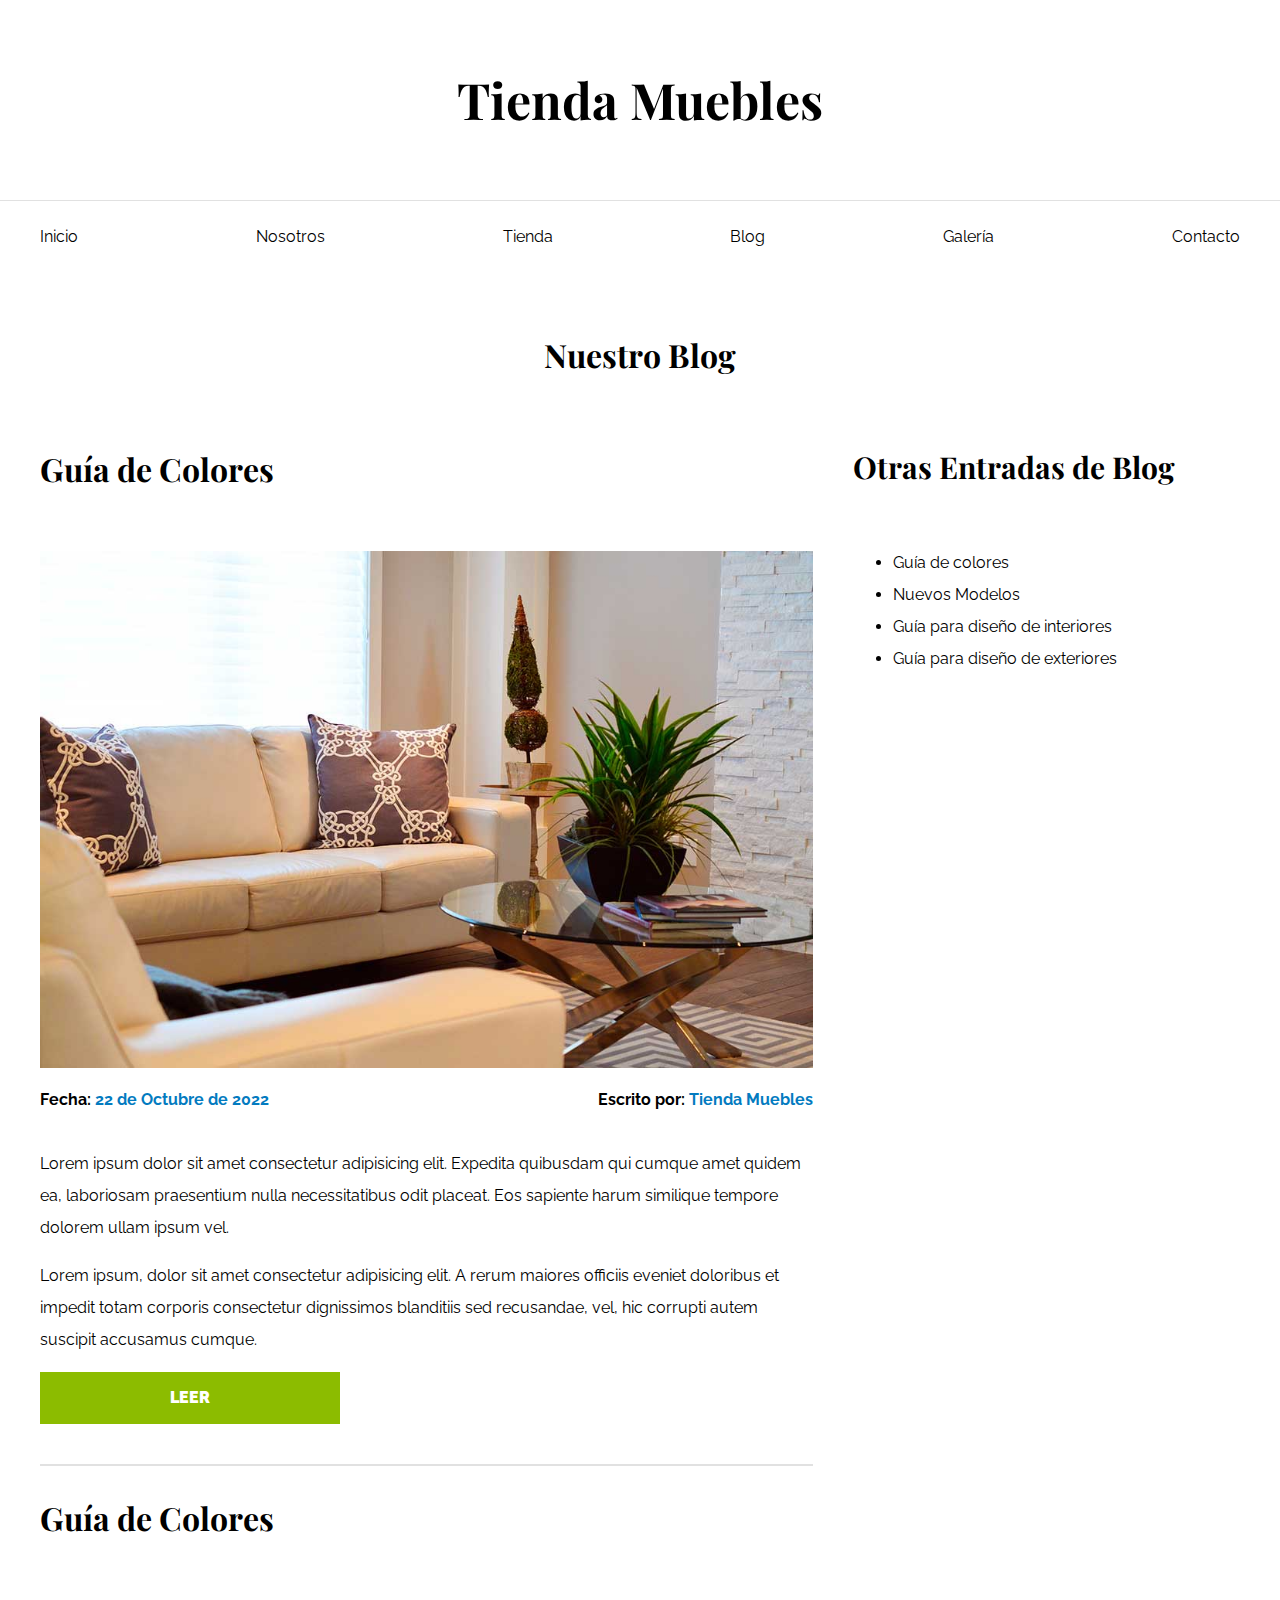
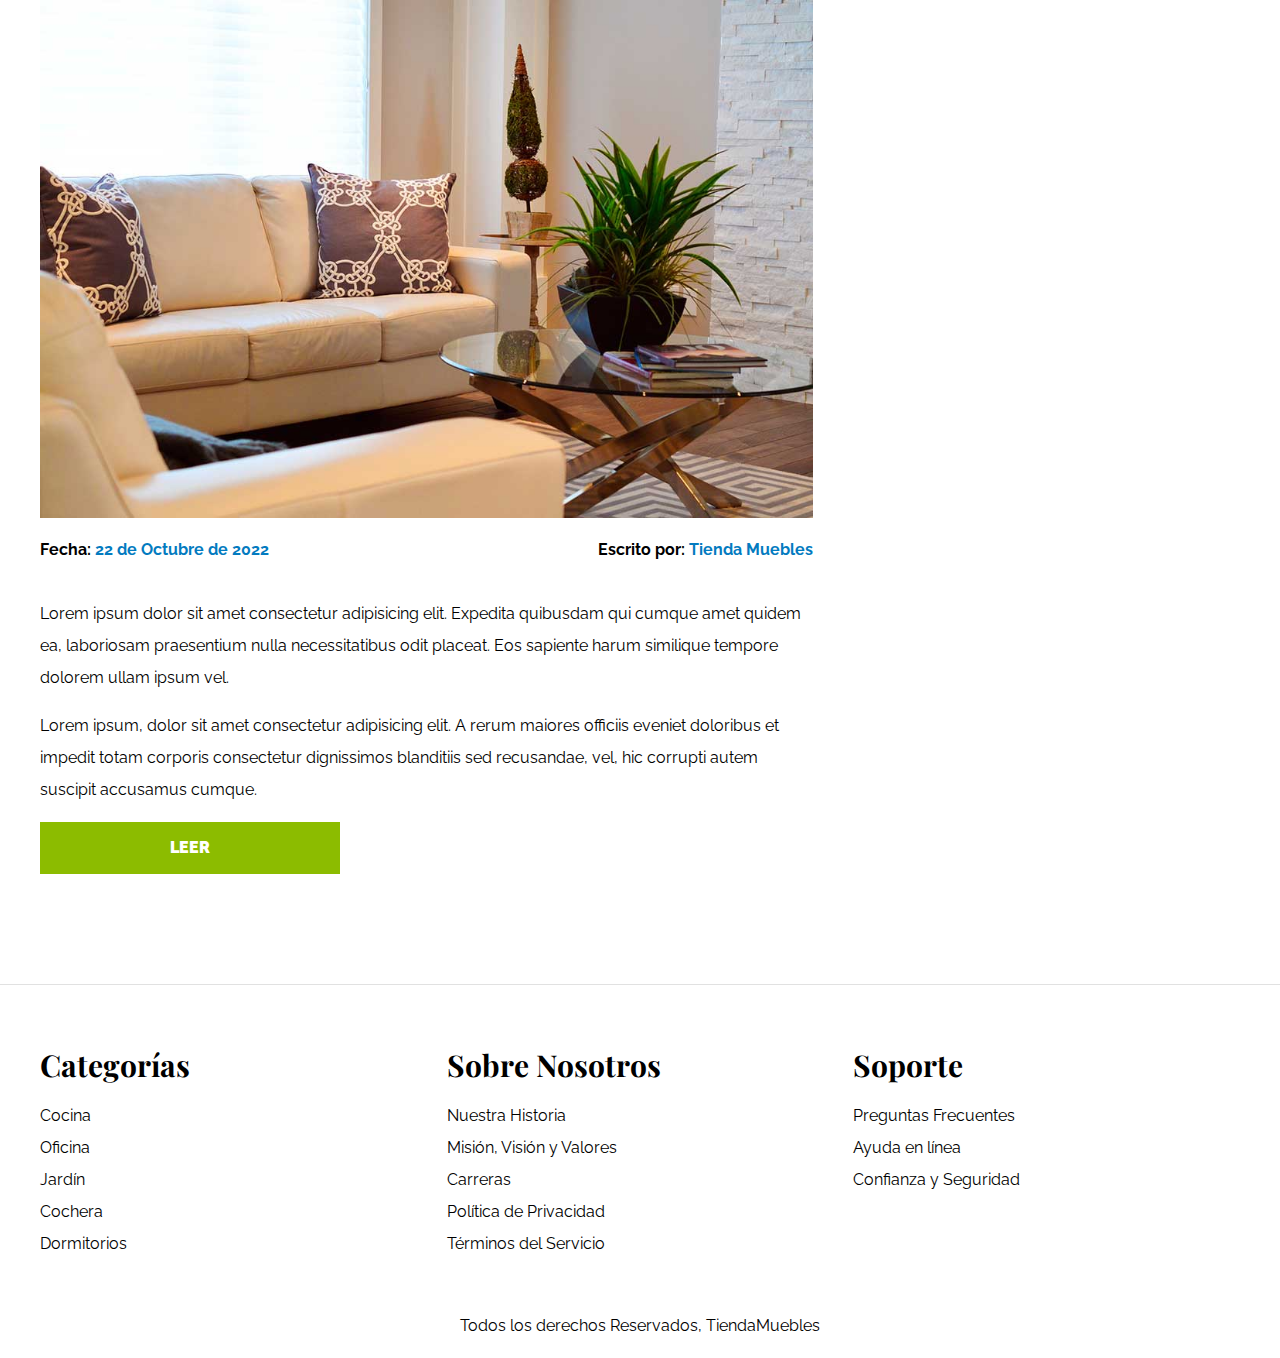
==== src/blog.html @ d14715de "Agregamos proyecto y ajustamos headings para responsive" ====
<!DOCTYPE html>
<html lang="en">

<head>
    <meta charset="UTF-8">
    <meta name="viewport" content="width=device-width, initial-scale=1.0">
    <title>Ecommerce - Blog</title>
    <link rel="stylesheet" href="css/normalize.css">
    <link rel="preconnect" href="https://fonts.googleapis.com">
    <link rel="preconnect" href="https://fonts.gstatic.com" crossorigin>
    <link
        href="https://fonts.googleapis.com/css2?family=Playfair+Display:wght@700&family=Raleway:wght@400;700;900&display=swap"
        rel="stylesheet">
    <link rel="stylesheet" href="css/app.css">
</head>

<body>
    <header>
        <h1 class="nombre-sitio text-center">Tienda <span> Muebles </span></h1>
    </header>

    <div class="contenedor-navegacion">
        <nav class="nav-principal contenedor">
            <a href="index.html">Inicio</a>
            <a href="nosotros.html">Nosotros</a>
            <a href="tienda.html">Tienda</a>
            <a href="blog.html">Blog</a>
            <a href="galeria.html">Galería</a>
            <a href="contacto.html">Contacto</a>
        </nav>
    </div>


    <main class="contenido-principal contenedor">
        <h2 class="text-center">Nuestro Blog</h2>
        <section class="contenedor-blog">
            <div class="blog">
                <article class="entrada">
                    <header>
                        <h2> Guía de Colores</h2>
                    </header>
                    <div class="imagen">
                        <img src="img/nosotros.jpg" alt="Imagen blog">
                    </div>

                    <div class="entrada-meta">
                        <p>Fecha: <span>22 de Octubre de 2022</span></p>
                        <p>Escrito por: <span>Tienda Muebles</span></p>
                    </div>

                    <div class="entrada-blog">
                        <p>Lorem ipsum dolor sit amet consectetur adipisicing elit. Expedita quibusdam qui cumque amet
                            quidem ea, laboriosam praesentium nulla necessitatibus odit placeat. Eos sapiente harum
                            similique tempore dolorem ullam ipsum vel.</p>
                        <p>Lorem ipsum, dolor sit amet consectetur adipisicing elit. A rerum maiores officiis eveniet
                            doloribus et impedit totam corporis consectetur dignissimos blanditiis sed recusandae, vel,
                            hic corrupti autem suscipit accusamus cumque.</p>
                    </div>
                    <a href="entrada.html" class="btn max-width-30">Leer</a>
                </article>
                <article class="entrada">
                    <header>
                        <h2> Guía de Colores</h2>
                    </header>
                    <div class="imagen">
                        <img src="img/nosotros.jpg" alt="Imagen blog">
                    </div>

                    <div class="entrada-meta">
                        <p>Fecha: <span>22 de Octubre de 2022</span></p>
                        <p>Escrito por: <span>Tienda Muebles</span></p>
                    </div>

                    <div class="entrada-blog">
                        <p>Lorem ipsum dolor sit amet consectetur adipisicing elit. Expedita quibusdam qui cumque amet
                            quidem ea, laboriosam praesentium nulla necessitatibus odit placeat. Eos sapiente harum
                            similique tempore dolorem ullam ipsum vel.</p>
                        <p>Lorem ipsum, dolor sit amet consectetur adipisicing elit. A rerum maiores officiis eveniet
                            doloribus et impedit totam corporis consectetur dignissimos blanditiis sed recusandae, vel,
                            hic corrupti autem suscipit accusamus cumque.</p>
                    </div>

                    <a href="entrada.html" class="btn max-width-30">Leer</a>
                </article>
            </div>

            <aside>
                <h3>Otras Entradas de Blog</h3>
                <ul>
                    <li>
                        <a href="entrada.html">Guía de colores</a>
                    </li>
                    <li>
                        <a href="entrada.html">Nuevos Modelos</a>
                    </li>
                    <li>
                        <a href="entrada.html">Guía para diseño de interiores</a>
                    </li>
                    <li>
                        <a href="entrada.html">Guía para diseño de exteriores</a>
                    </li>
                </ul>
            </aside>
        </section>
    </main>


    <footer class="site-footer">
        <div class="grid-footer contenedor">
            <div>
                <h3>Categorías</h3>

                <nav class="footer-menu">
                    <a href="#">Cocina</a>
                    <a href="#">Oficina</a>
                    <a href="#">Jardín</a>
                    <a href="#">Cochera</a>
                    <a href="#">Dormitorios</a>
                </nav>
            </div>

            <div>
                <h3>Sobre Nosotros</h3>
                <nav class="footer-menu">
                    <a href="#">Nuestra Historia</a>
                    <a href="#">Misión, Visión y Valores</a>
                    <a href="#">Carreras</a>
                    <a href="#">Política de Privacidad</a>
                    <a href="#">Términos del Servicio</a>
                </nav>
            </div>

            <div>
                <h3>Soporte</h3>
                <nav class="footer-menu">
                    <a href="#">Preguntas Frecuentes</a>
                    <a href="#">Ayuda en línea</a>
                    <a href="#">Confianza y Seguridad</a>
                </nav>
            </div>

        </div>

        <p class="copyright">Todos los derechos Reservados, TiendaMuebles</p>
    </footer>
</body>

</html>
---- src/css/app.css ----
html {
    box-sizing: border-box;
    font-size: 62.5%;
    /* 1REM = 10px */
}

*,
*:before,
*:after {
    box-sizing: inherit;
}

body {
    font-family: 'Raleway', sans-serif;
    font-size: 1.6rem;
    line-height: 2;
}

/* Globales */
h1,
h2,
h3 {
    font-family: 'Playfair Display', serif;
    margin: 0 0 5rem 0;
}

h1 {
    font-size: 3.8rem;
}
@media (min-width: 768px) {
    h1 {
        font-size: 5rem;
    }   
}

h2 {
    font-size: 3.2rem;
}

@media (min-width: px) {
    h2 {
        font-size: 4rem;
    }   
}

h3 {
    font-size: 2.4rem;
}

@media (min-width: 768px) {
    h3 {
        font-size: 3rem;
    }   
}

a {
    text-decoration: none;
    color: #000;
}

img {
    max-width: 100%;
    display: block;
}

.contenedor {
    max-width: 120rem;
    margin: 0 auto;
    /*margin-inline: auto;*/
    /*Esta es una nueva propiedad pero hace lo mismo que margin: 0 auto*/
}


/** UTILIDADES **/
.text-center {
    text-align: center;
}

.max-width-30 {
    max-width: 30rem;
}


.btn {
    background-color: #8cbc00;
    display: block;
    color: #ffffff;
    text-transform: uppercase;
    font-weight: 900;
    padding: 1rem;
    transition: background-color 0.3s ease-out;
    text-align: center;
    border:none;
    cursor: pointer;
}

.btn:hover {
    background-color: #769c02;
}

/* Header y navegacion */
.nombre-sitio {
    margin-top: 5rem;
}

.nav-principal {
    display: flex;
    padding: 2rem 0;
    justify-content: space-between;
}

.contenedor-navegacion {
    /* border-color: #e1e1e1;
    border-top-style: solid;
    border-width: 1px; */

    border-top: .1rem solid #e1e1e1;
    /* width style color */
}

.hero {
    background-image: url(../img/principal.jpg);
    height: 55rem;
    background-repeat: no-repeat;
    background-size: cover;
    background-position: center center;
}

/** Categorias **/
.categorias {
    padding-top: 5rem;
}

.categoria a {
    text-align: center;
    display: block;
    padding: 2rem;
    font-size: 2rem;
}

.categoria a:hover {
    background-color: #037bc0;
    color: #ffffff;
    border-bottom-right-radius: 1rem;
}

.listado-categorias {
    display: grid;
    /* grid-template-columns: 200px 200px 200px 200px;  */
    /* grid-template-columns: repeat(4, 200px); 
    grid-template-rows: 100px 100px; */
    grid-template-columns: repeat(3, 1fr);
    gap: 2rem;
}

/** Bloque Nosotros **/
.sobre-nosotros {
    /*background-image: linear-gradient(to right, black 50%, red 100%); */
    /*negro hasta el 50% y rojo en 100*/
    background-image: linear-gradient(to right, transparent 50%, #037bc0 50%, #037bc0 100%), url(../img/nosotros.jpg);
    padding: 10rem 0;
    background-repeat: no-repeat;
    background-size: 100%, 120rem;
    background-position: left center;
}

/* SOLUCION CON GRID*/
/* .sobre-nosotros-grid{
    display: grid;
    grid-template-columns: repeat(2, 1fr);
    column-gap: 8rem;
}
.texto-nosotros{
    grid-column: 2 / 3;
} */

/** SOLUCION FLEXBOX **/
.sobre-nosotros-grid {
    display: flex;
    justify-content: flex-end;
}

.texto-nosotros {
    flex-basis: 50%;
    padding-left: 10rem;
    color: #ffffff;
}

/** LISTADO PRODUCTOS **/
.contenido-principal {
    padding-top: 5rem;
}

.producto {
    background-color: #037bc0;
}

.texto-producto {
    text-align: center;
    color: #ffffff;
    padding: 2rem;
}

.texto-producto h3 {
    margin: 0;
}

.texto-producto p {
    margin: 0 0 0.5rem 0;
}

.texto-producto .precio {
    font-size: 2.8rem;
    font-weight: 900;
}

.listado-productos {
    display: grid;
    grid-template-columns: repeat(6, 1fr);
    gap: 2rem;
}

.producto:nth-child(1) {
    /* grid-column-start: 1;
    grid-column-end: 7; */
    grid-column: 1 / 7;
    display: grid;
    grid-template-columns: 3fr 1fr;
}

.producto:nth-child(1) img {
    height: 43rem;
    width: 100%;
    object-fit: cover;
}

.producto:nth-child(2) {
    grid-column-start: 1;
    grid-column-end: 4;
}

.producto:nth-child(3) {
    grid-column-start: 4;
    grid-column-end: 7;
}

.producto:nth-child(2) img,
.producto:nth-child(3) img {
    height: 43rem;
    width: 100%;
    object-fit: cover;
}

.producto:nth-child(4) {
    grid-column: 1 / 3;
}

.producto:nth-child(5) {
    grid-column: 3 / 5;
}

.producto:nth-child(6) {
    grid-column: 5 / 7;
}

/** FOOTER **/

.site-footer {
    margin-top: 5rem;
    padding-top: 5rem;
    border-top: 1px solid #e1e1e1;
}

.site-footer h3 {
    margin-bottom: 0.5rem;
}

.grid-footer {

    display: grid;
    grid-template-columns: repeat(3, 1fr);
    /* grid-template-columns: 1fr 1fr 1fr; */
    gap: 2rem;
    /* FLEXBOX
    display: flex; 
    gap: 2rem; */
    /* display: grid;
    grid-template-columns: repeat(3, 1fr); */
}

.grid-footer div {
    flex: 1
        /* FACTOR DE CRECIMIENTO
     (DECIDE EN QUE PORCENTAJE DE TAMAÑO LE TOCA AL ELEMENTO) 
     esto me evita poner justify*/
}

/* .footer-menu{    
    display: flex;
    flex-direction: column;
       
} */

.footer-menu a {
    display: block;
}

.copyright {
    margin-top: 5rem;
    text-align: center;
}


/** NOSOTROS **/
.contenido-nosotros {
    display: grid;
    grid-template-columns: 1fr 2fr;
    column-gap: 4rem;
    grid-template-columns: repeat(auto-fit, minmax(25rem, 1fr));
    /* Si el contenido  llega a menos de 250px asignales 1fr a cada uno */
}

.informacion-nosotros {
    display: flex;
    flex-direction: column;
    justify-content: center;
}


/** BLOG **/
.contenedor-blog {
    display: grid;
    grid-template-columns: 2fr 1fr;
    column-gap: 4rem;
}

.entrada {
    border-bottom: 2px solid #e1e1e1;
    padding-bottom: 4rem;
    margin-bottom: 2rem;
}

.entrada:last-of-type {
    border-bottom: none;
}

.entrada-meta {
    display: flex;
    justify-content: space-between;
}

.entrada-meta p {
    font-weight: 700;
}

.entrada-meta span {
    color: #037bc0;
}

.contenido-entrada-blog{
    width: 60rem;
    margin: 0 auto;
}


/** GALERIA **/

.galeria{
    list-style: none;
    margin:0;
    padding:0;
    display: grid;
    grid-template-columns: repeat(3, 1fr);
    gap:2rem;
}

.galeria img{
    height: 40rem;
    width: 40rem;
    object-fit: cover;
}

/** FORMULARIO **/

.formulario{
    max-width:60rem;
    margin: 0 auto;
}

.formulario fieldset{
    border:1px solid black;
    margin-bottom: 2rem;
}

.formulario legend
{
    background-color: #037bc0;
    width: 100%;
    text-align: center;
    color: #ffffff;
    text-transform: uppercase;
    font-weight: 900;
    padding: 1rem;
    margin-bottom: 4rem;
}

.campo{
    display: flex;     
    margin-bottom: 2rem;
}

.campo label{
    flex-basis: 10rem;
}

/* .campo input[type="text"],
.campo input[type="email"],
.campo input[type="date"],
.campo input[type="tel"] {
    flex:1;
    border: 1px solid #e1e1e1;
} */

.campo input:not([type="radio"]),
.campo select,
.campo textarea {
    flex:1;
    border: 1px solid #e1e1e1;
    padding: 1rem;
}
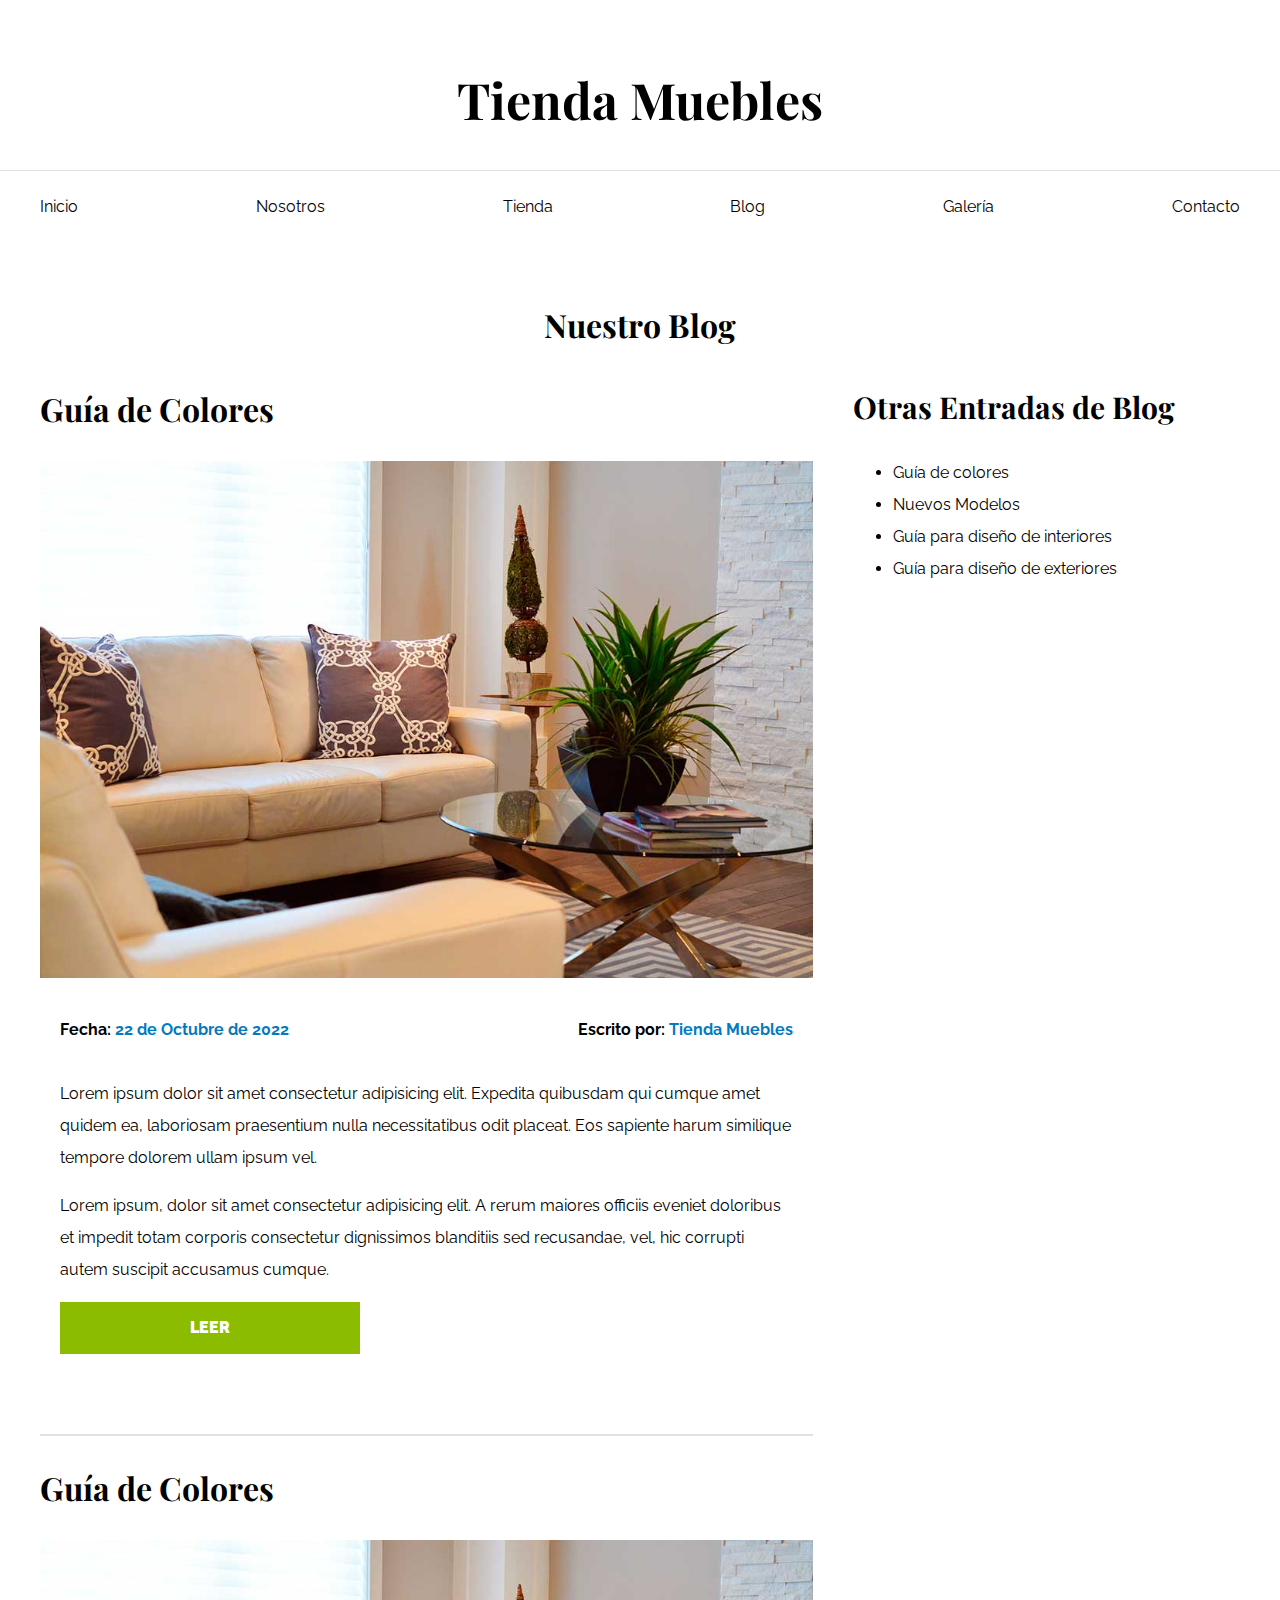
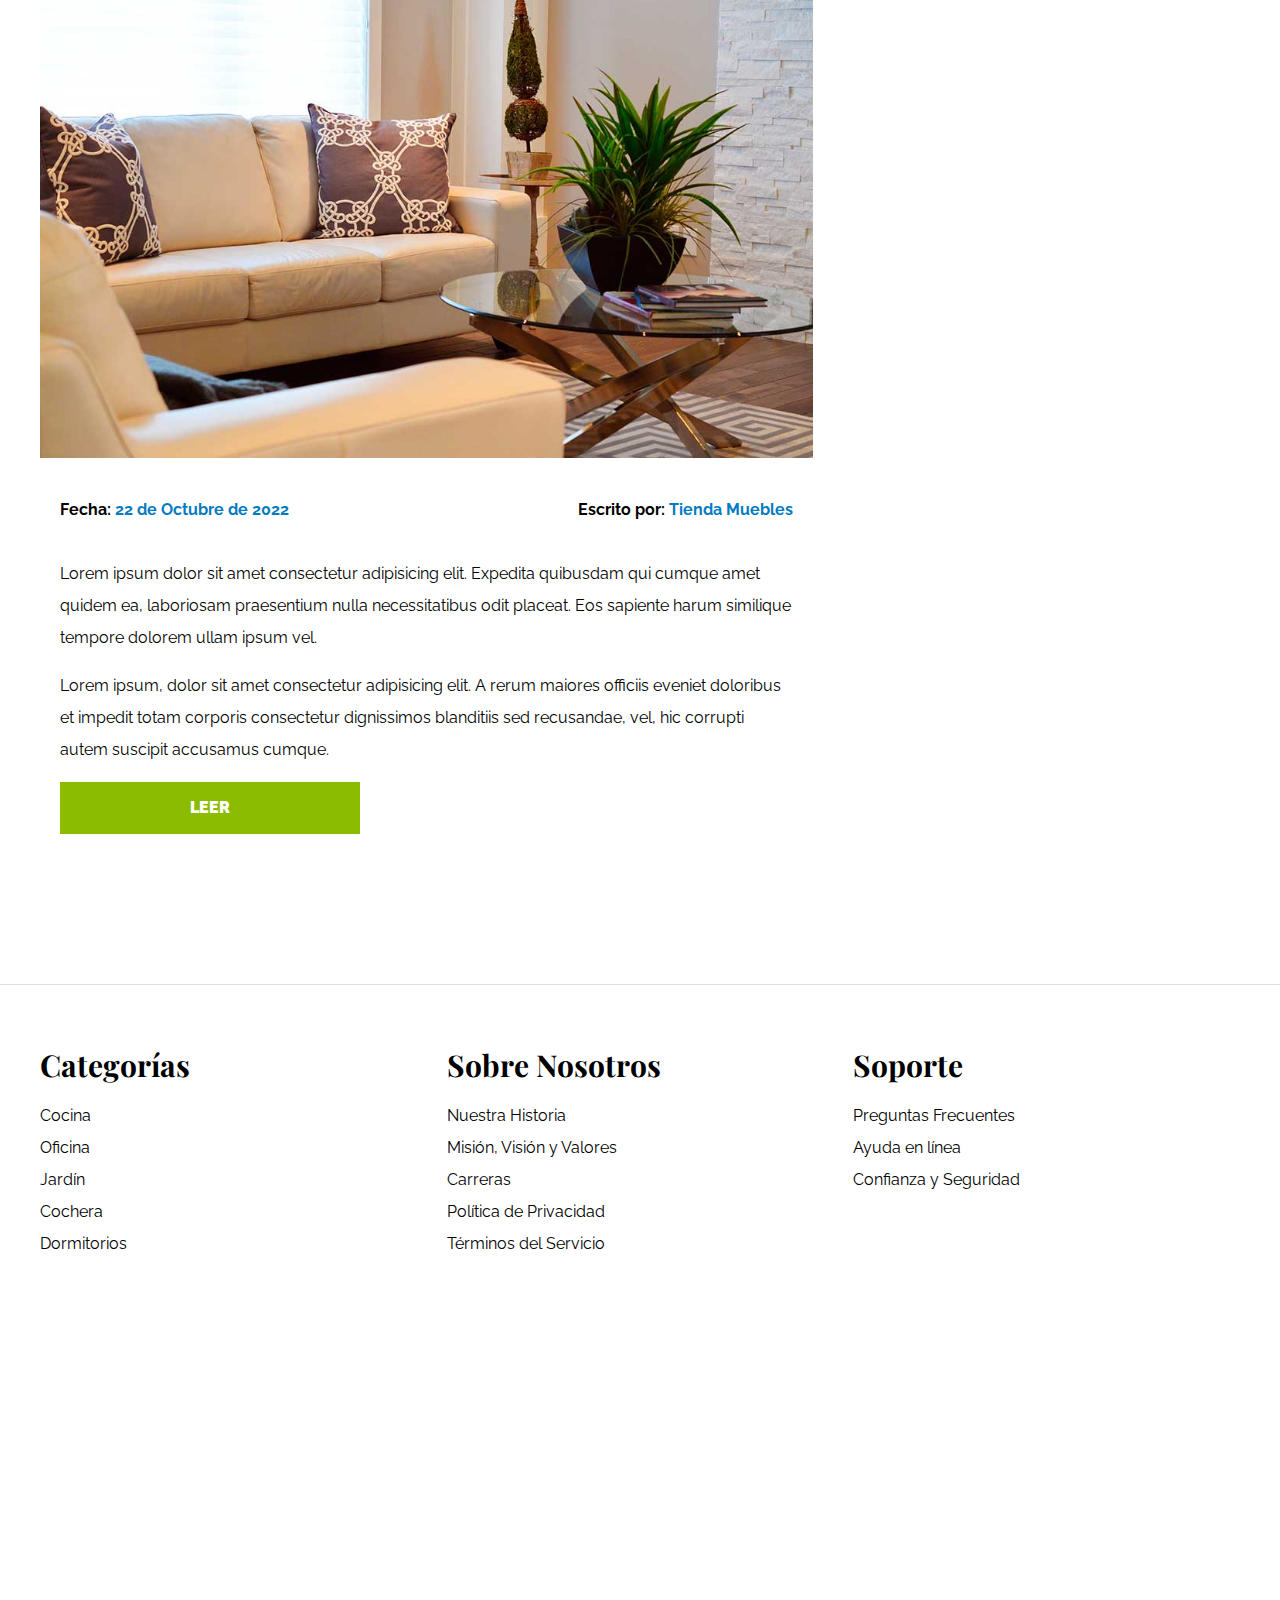
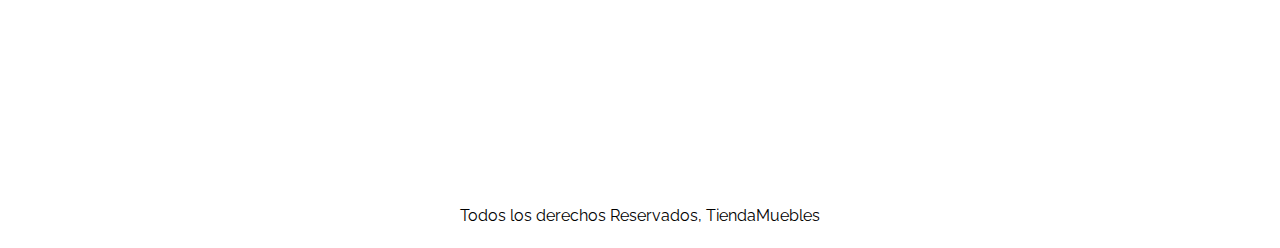
==== commit 750bdbe6: "Ajustamos blog a responsive" ====
--- a/src/blog.html
+++ b/src/blog.html
@@ -42,21 +42,25 @@
                     <div class="imagen">
                         <img src="img/nosotros.jpg" alt="Imagen blog">
                     </div>
+                    <div class="contenido-blog">
+                        <div class="entrada-meta">
+                            <p>Fecha: <span>22 de Octubre de 2022</span></p>
+                            <p>Escrito por: <span>Tienda Muebles</span></p>
+                        </div>
 
-                    <div class="entrada-meta">
-                        <p>Fecha: <span>22 de Octubre de 2022</span></p>
-                        <p>Escrito por: <span>Tienda Muebles</span></p>
+                        <div class="entrada-blog">
+                            <p>Lorem ipsum dolor sit amet consectetur adipisicing elit. Expedita quibusdam qui cumque
+                                amet
+                                quidem ea, laboriosam praesentium nulla necessitatibus odit placeat. Eos sapiente harum
+                                similique tempore dolorem ullam ipsum vel.</p>
+                            <p>Lorem ipsum, dolor sit amet consectetur adipisicing elit. A rerum maiores officiis
+                                eveniet
+                                doloribus et impedit totam corporis consectetur dignissimos blanditiis sed recusandae,
+                                vel,
+                                hic corrupti autem suscipit accusamus cumque.</p>
+                        </div>
+                        <a href="entrada.html" class="btn max-width-30">Leer</a>
                     </div>
-
-                    <div class="entrada-blog">
-                        <p>Lorem ipsum dolor sit amet consectetur adipisicing elit. Expedita quibusdam qui cumque amet
-                            quidem ea, laboriosam praesentium nulla necessitatibus odit placeat. Eos sapiente harum
-                            similique tempore dolorem ullam ipsum vel.</p>
-                        <p>Lorem ipsum, dolor sit amet consectetur adipisicing elit. A rerum maiores officiis eveniet
-                            doloribus et impedit totam corporis consectetur dignissimos blanditiis sed recusandae, vel,
-                            hic corrupti autem suscipit accusamus cumque.</p>
-                    </div>
-                    <a href="entrada.html" class="btn max-width-30">Leer</a>
                 </article>
                 <article class="entrada">
                     <header>
@@ -65,22 +69,27 @@
                     <div class="imagen">
                         <img src="img/nosotros.jpg" alt="Imagen blog">
                     </div>
+                    <div class="contenido-blog">
 
-                    <div class="entrada-meta">
-                        <p>Fecha: <span>22 de Octubre de 2022</span></p>
-                        <p>Escrito por: <span>Tienda Muebles</span></p>
+                        <div class="entrada-meta">
+                            <p>Fecha: <span>22 de Octubre de 2022</span></p>
+                            <p>Escrito por: <span>Tienda Muebles</span></p>
+                        </div>
+
+                        <div class="entrada-blog">
+                            <p>Lorem ipsum dolor sit amet consectetur adipisicing elit. Expedita quibusdam qui cumque
+                                amet
+                                quidem ea, laboriosam praesentium nulla necessitatibus odit placeat. Eos sapiente harum
+                                similique tempore dolorem ullam ipsum vel.</p>
+                            <p>Lorem ipsum, dolor sit amet consectetur adipisicing elit. A rerum maiores officiis
+                                eveniet
+                                doloribus et impedit totam corporis consectetur dignissimos blanditiis sed recusandae,
+                                vel,
+                                hic corrupti autem suscipit accusamus cumque.</p>
+                        </div>
+                        <a href="entrada.html" class="btn max-width-30">Leer</a>
                     </div>
 
-                    <div class="entrada-blog">
-                        <p>Lorem ipsum dolor sit amet consectetur adipisicing elit. Expedita quibusdam qui cumque amet
-                            quidem ea, laboriosam praesentium nulla necessitatibus odit placeat. Eos sapiente harum
-                            similique tempore dolorem ullam ipsum vel.</p>
-                        <p>Lorem ipsum, dolor sit amet consectetur adipisicing elit. A rerum maiores officiis eveniet
-                            doloribus et impedit totam corporis consectetur dignissimos blanditiis sed recusandae, vel,
-                            hic corrupti autem suscipit accusamus cumque.</p>
-                    </div>
-
-                    <a href="entrada.html" class="btn max-width-30">Leer</a>
                 </article>
             </div>
 
--- a/src/css/app.css
+++ b/src/css/app.css
@@ -21,7 +21,7 @@
 h2,
 h3 {
     font-family: 'Playfair Display', serif;
-    margin: 0 0 5rem 0;
+    margin: 0 0 2rem 0;
 }
 
 h1 {
@@ -76,10 +76,11 @@
     text-align: center;
 }
 
-.max-width-30 {
-    max-width: 30rem;
-}
-
+@media (min-width: 768px) {
+    .max-width-30 {
+        max-width: 30rem;
+    }        
+}
 
 .btn {
     background-color: #8cbc00;
@@ -106,7 +107,16 @@
 .nav-principal {
     display: flex;
     padding: 2rem 0;
-    justify-content: space-between;
+    flex-direction: column;
+    align-items: center;
+}
+
+@media (min-width: 768px) {
+    .nav-principal {        
+        padding: 2rem 0;
+        flex-direction: row;
+        justify-content: space-between;
+    }
 }
 
 .contenedor-navegacion {
@@ -120,15 +130,31 @@
 
 .hero {
     background-image: url(../img/principal.jpg);
-    height: 55rem;
+    height: 25rem;
     background-repeat: no-repeat;
     background-size: cover;
     background-position: center center;
 }
 
+@media (min-width: 768px) {
+    .hero{
+        height: 55rem;
+    }
+    
+}
 /** Categorias **/
 .categorias {
-    padding-top: 5rem;
+    padding: 5rem 0;
+}
+
+.categoria {
+    margin-bottom: 2rem;
+}
+
+@media (min-width: 768px) {
+    .categoria {
+        margin-bottom: 0;
+    }
 }
 
 .categoria a {
@@ -137,6 +163,11 @@
     padding: 2rem;
     font-size: 2rem;
 }
+
+.categoria img{
+    width:100%
+}
+
 
 .categoria a:hover {
     background-color: #037bc0;
@@ -144,46 +175,61 @@
     border-bottom-right-radius: 1rem;
 }
 
-.listado-categorias {
+
+
+@media (min-width: 768px) {
+    .listado-categorias {
+        display: grid;
+        /* grid-template-columns: 200px 200px 200px 200px;  */
+        /* grid-template-columns: repeat(4, 200px); 
+        grid-template-rows: 100px 100px; */
+        grid-template-columns: repeat(3, 1fr);
+        gap: 2rem;
+    }
+}
+
+/** Bloque Nosotros **/
+.sobre-nosotros {    
+    background-image: linear-gradient(to bottom, transparent 50%, #037bc0 50%, #037bc0 100%), url(../img/nosotros.jpg);    
+    background-repeat: no-repeat;
+    background-position: center, top left;
+    background-size: 100%, 70rem;
+}
+
+@media (min-width: 768px) {
+    .sobre-nosotros {
+        /*background-image: linear-gradient(to right, black 50%, red 100%); */
+        /*negro hasta el 50% y rojo en 100*/
+        background-image: linear-gradient(to right, transparent 50%, #037bc0 50%, #037bc0 100%), url(../img/nosotros.jpg);
+        padding: 10rem 0;        
+        background-size: 100%, 160rem;
+        background-position: left center;
+    }   
+}
+
+.sobre-nosotros-grid {
     display: grid;
-    /* grid-template-columns: 200px 200px 200px 200px;  */
-    /* grid-template-columns: repeat(4, 200px); 
-    grid-template-rows: 100px 100px; */
-    grid-template-columns: repeat(3, 1fr);
-    gap: 2rem;
-}
-
-/** Bloque Nosotros **/
-.sobre-nosotros {
-    /*background-image: linear-gradient(to right, black 50%, red 100%); */
-    /*negro hasta el 50% y rojo en 100*/
-    background-image: linear-gradient(to right, transparent 50%, #037bc0 50%, #037bc0 100%), url(../img/nosotros.jpg);
-    padding: 10rem 0;
-    background-repeat: no-repeat;
-    background-size: 100%, 120rem;
-    background-position: left center;
-}
-
-/* SOLUCION CON GRID*/
-/* .sobre-nosotros-grid{
-    display: grid;
-    grid-template-columns: repeat(2, 1fr);
-    column-gap: 8rem;
-}
-.texto-nosotros{
-    grid-column: 2 / 3;
-} */
-
-/** SOLUCION FLEXBOX **/
-.sobre-nosotros-grid {
-    display: flex;
-    justify-content: flex-end;
+    grid-template-rows: repeat(2, 1fr);
+} 
+
+@media (min-width: 768px) {
+    .sobre-nosotros-grid {
+        display: grid;
+        grid-template-columns: repeat(2, 1fr);
+        grid-template-rows: unset;
+    }   
 }
 
 .texto-nosotros {
-    flex-basis: 50%;
-    padding-left: 10rem;
     color: #ffffff;
+    padding: 5rem;
+    grid-row: 2 / 3;
+}
+
+@media (min-width: 768px) {
+    .texto-nosotros {
+        grid-column: 2 / 3;            
+    }   
 }
 
 /** LISTADO PRODUCTOS **/
@@ -193,6 +239,11 @@
 
 .producto {
     background-color: #037bc0;
+    margin-bottom: 2rem;
+}
+
+.producto:last-of-type {
+    margin-bottom: 0;
 }
 
 .texto-producto {
@@ -201,67 +252,80 @@
     padding: 2rem;
 }
 
-.texto-producto h3 {
-    margin: 0;
-}
-
-.texto-producto p {
-    margin: 0 0 0.5rem 0;
-}
-
-.texto-producto .precio {
-    font-size: 2.8rem;
-    font-weight: 900;
-}
-
-.listado-productos {
-    display: grid;
-    grid-template-columns: repeat(6, 1fr);
-    gap: 2rem;
-}
-
-.producto:nth-child(1) {
-    /* grid-column-start: 1;
-    grid-column-end: 7; */
-    grid-column: 1 / 7;
-    display: grid;
-    grid-template-columns: 3fr 1fr;
-}
-
-.producto:nth-child(1) img {
-    height: 43rem;
-    width: 100%;
-    object-fit: cover;
-}
-
-.producto:nth-child(2) {
-    grid-column-start: 1;
-    grid-column-end: 4;
-}
-
-.producto:nth-child(3) {
-    grid-column-start: 4;
-    grid-column-end: 7;
-}
-
-.producto:nth-child(2) img,
-.producto:nth-child(3) img {
-    height: 43rem;
-    width: 100%;
-    object-fit: cover;
-}
-
-.producto:nth-child(4) {
-    grid-column: 1 / 3;
-}
-
-.producto:nth-child(5) {
-    grid-column: 3 / 5;
-}
-
-.producto:nth-child(6) {
-    grid-column: 5 / 7;
-}
+
+@media (min-width: 768px) {
+    .producto {        
+        margin-bottom: 0;
+    }
+
+    .texto-producto {
+        
+        padding: 2rem;
+    }
+    
+    .texto-producto h3 {
+        margin: 0;
+    }
+    
+    .texto-producto p {
+        margin: 0 0 0.5rem 0;
+    }
+    
+    .texto-producto .precio {
+        font-size: 2.8rem;
+        font-weight: 900;
+    }
+    
+    .listado-productos {
+        display: grid;
+        grid-template-columns: repeat(6, 1fr);
+        gap: 2rem;
+    }
+    
+    .producto:nth-child(1) {
+        /* grid-column-start: 1;
+        grid-column-end: 7; */
+        grid-column: 1 / 7;
+        display: grid;
+        grid-template-columns: 3fr 1fr;
+    }
+    
+    .producto:nth-child(1) img {
+        height: 43rem;
+        width: 100%;
+        object-fit: cover;
+    }
+    
+    .producto:nth-child(2) {
+        grid-column-start: 1;
+        grid-column-end: 4;
+    }
+    
+    .producto:nth-child(3) {
+        grid-column-start: 4;
+        grid-column-end: 7;
+    }
+    
+    .producto:nth-child(2) img,
+    .producto:nth-child(3) img {
+        height: 43rem;
+        width: 100%;
+        object-fit: cover;
+    }
+    
+    .producto:nth-child(4) {
+        grid-column: 1 / 3;
+    }
+    
+    .producto:nth-child(5) {
+        grid-column: 3 / 5;
+    }
+    
+    .producto:nth-child(6) {
+        grid-column: 5 / 7;
+    }
+}
+
 
 /** FOOTER **/
 
@@ -273,19 +337,13 @@
 
 .site-footer h3 {
     margin-bottom: 0.5rem;
+    text-align: center;
 }
 
 .grid-footer {
-
     display: grid;
-    grid-template-columns: repeat(3, 1fr);
-    /* grid-template-columns: 1fr 1fr 1fr; */
+    grid-template-rows: repeat(3, 1fr);    
     gap: 2rem;
-    /* FLEXBOX
-    display: flex; 
-    gap: 2rem; */
-    /* display: grid;
-    grid-template-columns: repeat(3, 1fr); */
 }
 
 .grid-footer div {
@@ -295,19 +353,40 @@
      esto me evita poner justify*/
 }
 
-/* .footer-menu{    
-    display: flex;
-    flex-direction: column;
-       
-} */
-
 .footer-menu a {
     display: block;
+    text-align: center;
 }
 
 .copyright {
     margin-top: 5rem;
     text-align: center;
+}
+
+.grid-footer > div {
+    margin-bottom: 2rem;
+    
+}
+
+@media (min-width: 768px) {
+    .grid-footer {
+        grid-template-columns: repeat(3, 1fr);        
+        gap: 2rem;
+        
+    }
+    
+    .grid-footer > div {
+        margin-bottom: 0rem;
+        
+    }
+    .footer-menu a{
+        text-align: left;
+    }
+
+    .site-footer h3 {
+        text-align: left;
+    }
+
 }
 
 
@@ -324,29 +403,53 @@
     display: flex;
     flex-direction: column;
     justify-content: center;
+    padding: 5rem;
+}
+@media (min-width: 768px) {
+    .informacion-nosotros {       
+        padding: 0rem;
+    }
 }
 
 
 /** BLOG **/
-.contenedor-blog {
-    display: grid;
-    grid-template-columns: 2fr 1fr;
-    column-gap: 4rem;
+@media (min-width: 768px) {
+    .contenedor-blog {
+        display: grid;
+        grid-template-columns: 2fr 1fr;
+        column-gap: 4rem;
+    }    
 }
 
 .entrada {
-    border-bottom: 2px solid #e1e1e1;
+    border-bottom: 2px solid #e1e1e1;   
+    margin-bottom: 2rem;
     padding-bottom: 4rem;
-    margin-bottom: 2rem;
+}
+
+.entrada h2{
+    text-align: center;
+}    
+
+@media (min-width: 768px) {
+    .entrada h2{
+        text-align: left;
+    }    
+}
+.contenido-blog{
+    padding: 2rem 2rem 4rem 2rem;
+
 }
 
 .entrada:last-of-type {
     border-bottom: none;
 }
 
-.entrada-meta {
-    display: flex;
-    justify-content: space-between;
+@media (min-width: 768px) {
+    .entrada-meta {
+        display: flex;
+        justify-content: space-between;
+    }
 }
 
 .entrada-meta p {
